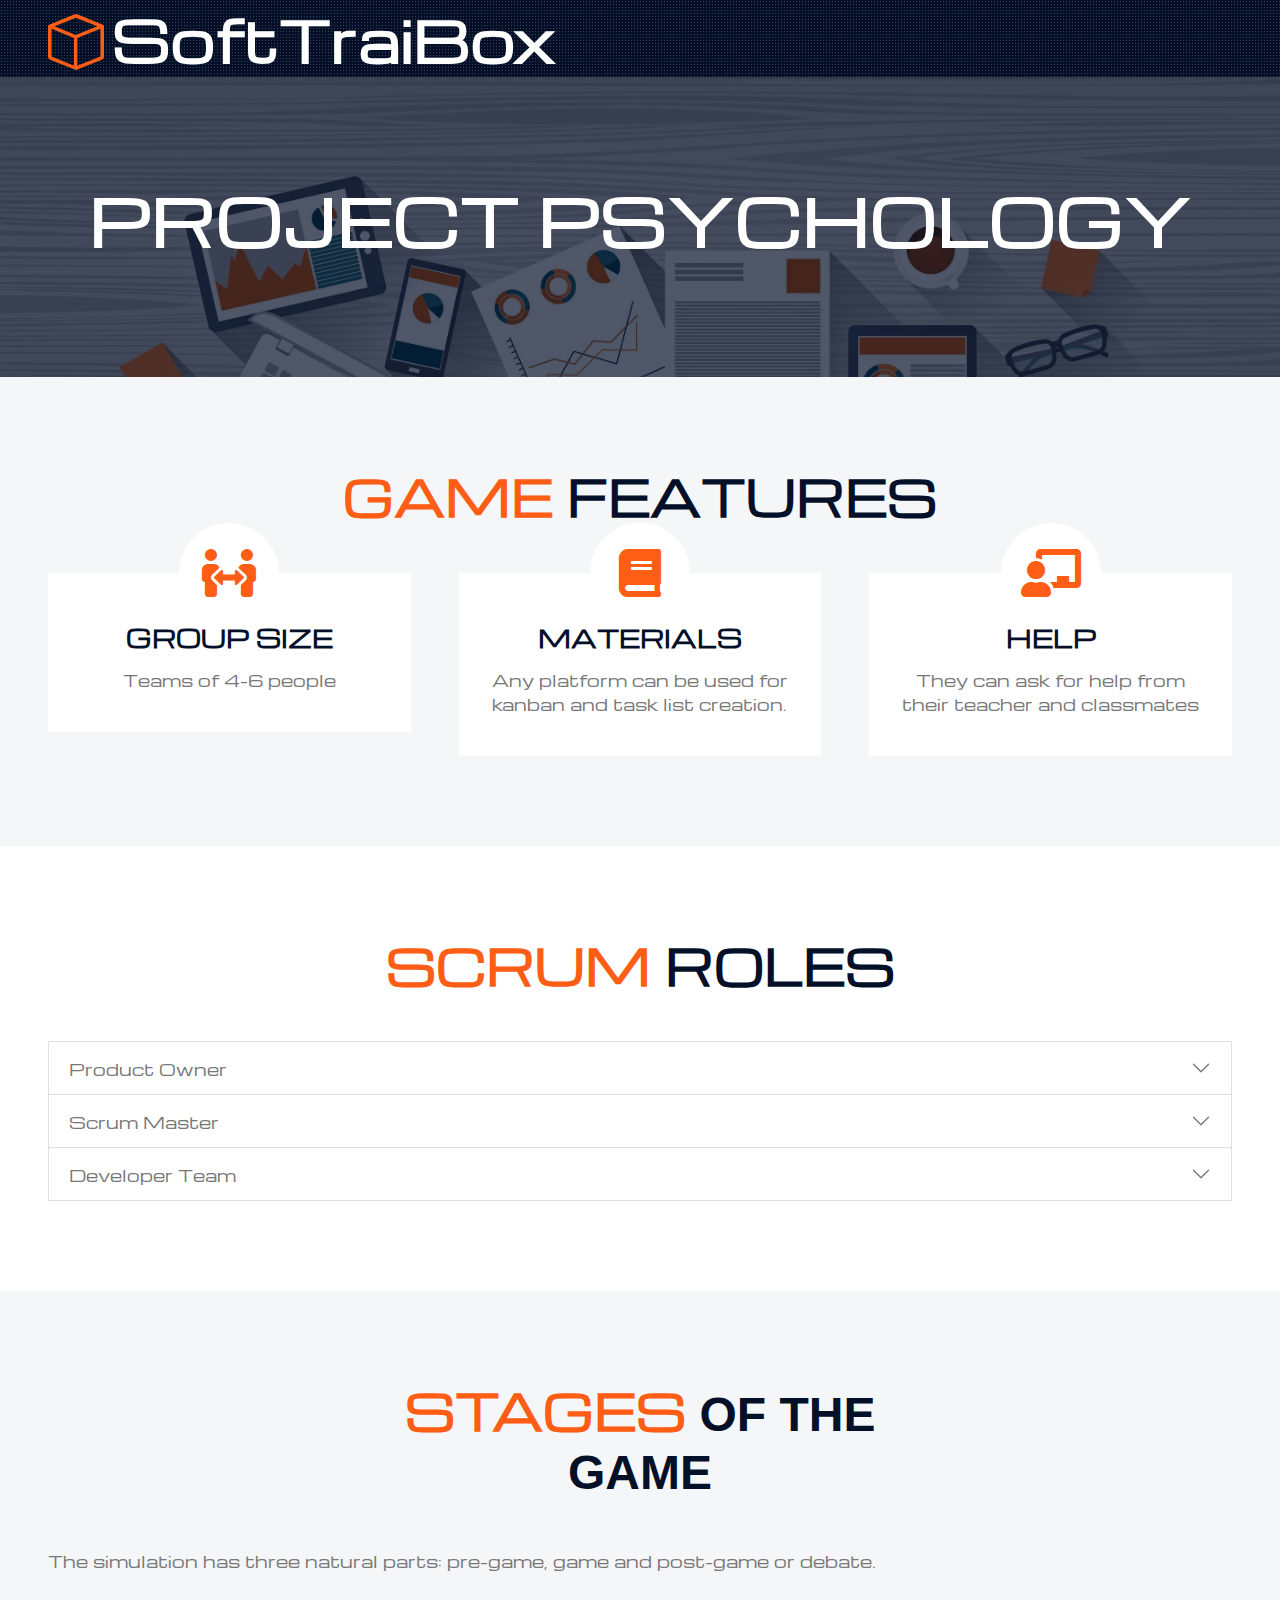
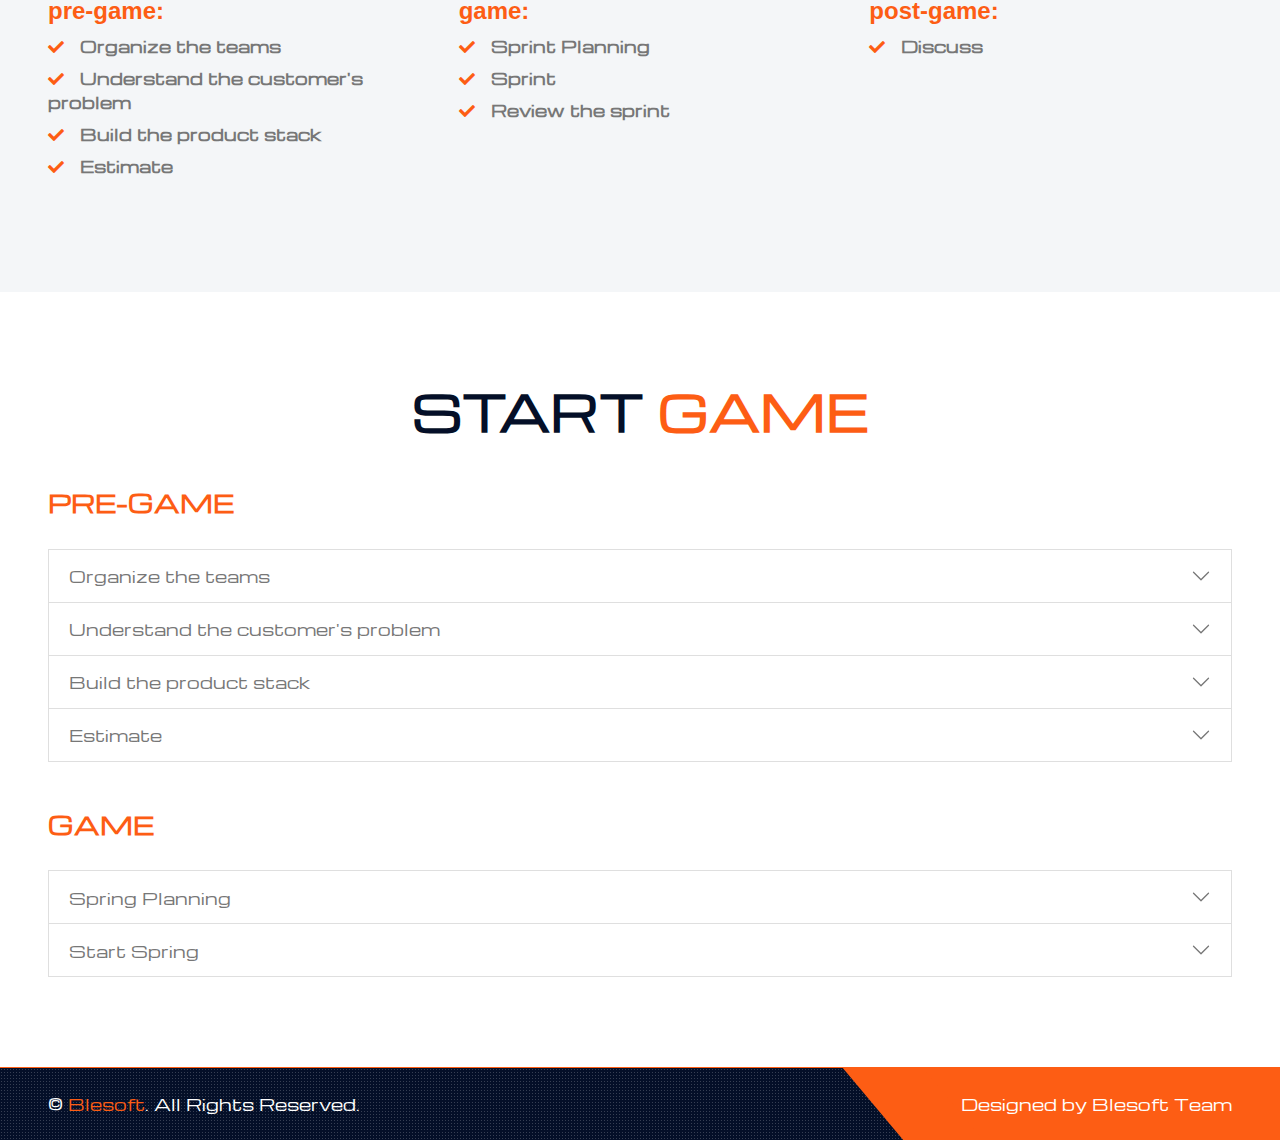
==== psicology.html @ 0de4e3a3 "Initial Commit" ====
<!DOCTYPE html>
<html lang="en">

<head>
  <meta charset="utf-8">
  <title>SoftTraiBox</title>
  <meta content="width=device-width, initial-scale=1.0" name="viewport">
  <meta content="Free HTML Templates" name="keywords">
  <meta content="Free HTML Templates" name="description">

  <!-- Favicon -->
  <link href="img/favicon.ico" rel="icon">

  <!-- Google Web Fonts -->
  <link rel="preconnect" href="https://fonts.gstatic.com">
  <link rel="preconnect" href="https://fonts.googleapis.com">
  <link rel="preconnect" href="https://fonts.gstatic.com" crossorigin>
  <link href="https://fonts.googleapis.com/css2?family=Michroma&display=swap" rel="stylesheet">

  <!-- Icon Font Stylesheet -->
  <link href="https://cdnjs.cloudflare.com/ajax/libs/font-awesome/5.15.0/css/all.min.css" rel="stylesheet">
  <link href="https://cdn.jsdelivr.net/npm/bootstrap-icons@1.4.1/font/bootstrap-icons.css" rel="stylesheet">

  <!-- Libraries Stylesheet -->
  <link href="lib/owlcarousel/assets/owl.carousel.min.css" rel="stylesheet">
  <link href="lib/tempusdominus/css/tempusdominus-bootstrap-4.min.css" rel="stylesheet" />
  <link href="lib/lightbox/css/lightbox.min.css" rel="stylesheet">

  <!-- Customized Bootstrap Stylesheet -->
  <link href="css/bootstrap.min.css" rel="stylesheet">

  <!-- Template Stylesheet -->
  <link href="css/style.css" rel="stylesheet">
</head>

<body>

  <!-- Navbar Start -->
  <div class="container-fluid sticky-top bg-dark bg-light-radial shadow-sm px-5 pe-lg-0">
    <nav class="navbar navbar-expand-lg bg-dark bg-light-radial navbar-dark py-3 py-lg-0">
      <a href="index.html" class="navbar-brand">
        <h1 class="m-0 display-4 text-white" style="font-family: 'Michroma', sans-serif; size: 21px;"><i
            class="bi bi-box text-primary me-2"></i>SoftTraiBox</h1>
      </a>
      <button class="navbar-toggler" type="button" data-bs-toggle="collapse" data-bs-target="#navbarCollapse">
        <span class="navbar-toggler-icon"></span>
      </button>
      <div class="collapse navbar-collapse" id="navbarCollapse">
        <div class="navbar-nav ms-auto py-0">
          <!-- <a href="index.html" class="nav-item nav-link active">Home</a>
                <a href="about.html" class="nav-item nav-link">About</a>
                <a href="service.html" class="nav-item nav-link">Service</a>
                <div class="nav-item dropdown">
                    <a href="#" class="nav-link dropdown-toggle" data-bs-toggle="dropdown">Pages</a>
                    <div class="dropdown-menu m-0">
                        <a href="project.html" class="dropdown-item">Our Project</a>
                        <a href="team.html" class="dropdown-item">The Team</a>
                        <a href="testimonial.html" class="dropdown-item">Testimonial</a>
                        <a href="blog.html" class="dropdown-item">Blog Grid</a>
                        <a href="detail.html" class="dropdown-item">Blog Detail</a>
                    </div>
                </div>
                <a href="contact.html" class="nav-item nav-link">Contact</a> -->
          <!-- <a href="" class="nav-item nav-link bg-primary text-white px-5 ms-3 d-none d-lg-block">Get A Quote <i class="bi bi-arrow-right"></i></a> -->
        </div>
      </div>
    </nav>
  </div>
  <!-- Navbar End -->


  <!-- Page Header Start -->
  <div class="container-fluid page-header">
    <h1 class="display-3 text-uppercase text-white mb-3" style="font-family: 'Michroma', sans-serif;">Project Psychology</h1>
  </div>
  <!-- Page Header Start -->


  <!-- Services Start -->
  <div class="container-fluid bg-light py-6 px-5">
    <div class="text-center mx-auto mb-5" style="max-width: 600px;">
      <h1 class="display-5 text-uppercase mb-4" style="font-family: 'Michroma', sans-serif;"><span class="text-primary">Game </span>Features</h1>
    </div>
    <div class="row g-5">
      <div class="col-lg-4 col-md-6">
        <div class="service-item bg-white d-flex flex-column align-items-center text-center">
          <img class="img-fluid" src="img/service-1.jpg" alt="">
          <div class="service-icon bg-white">
            <i class="fa fa-3x fa-people-arrows text-primary"></i>
          </div>
          <div class="px-4 pb-4">
            <h4 class="text-uppercase mb-3" style="font-family: 'Michroma', sans-serif;">Group size</h4>
            <p style="font-family: 'Michroma', sans-serif;">Teams of 4-6 people</p>
          </div>
        </div>
      </div>
      <div class="col-lg-4 col-md-6">
        <div class="service-item bg-white rounded d-flex flex-column align-items-center text-center">
          <img class="img-fluid" src="img/service-2.jpg" alt="">
          <div class="service-icon bg-white">
            <i class="fa fa-3x fa-book text-primary"></i>
          </div>
          <div class="px-4 pb-4">
            <h4 class="text-uppercase mb-3" style="font-family: 'Michroma', sans-serif;">Materials</h4>
            <p style="font-family: 'Michroma', sans-serif;">Any platform can be used for kanban and task list creation.</p>
          </div>
        </div>
      </div>
      <div class="col-lg-4 col-md-6">
        <div class="service-item bg-white rounded d-flex flex-column align-items-center text-center">
          <img class="img-fluid" src="img/service-3.jpg" alt="">
          <div class="service-icon bg-white">
            <i class="fa fa-3x fa-chalkboard-teacher text-primary"></i>
          </div>
          <div class="px-4 pb-4">
            <h4 class="text-uppercase mb-3" style="font-family: 'Michroma', sans-serif;">Help</h4>
            <p style="font-family: 'Michroma', sans-serif;">They can ask for help from their teacher and classmates</p>
          </div>
        </div>
      </div>
    </div>
  </div>
  <!-- Services End -->


  <!-- Appointment Start -->
  <div class="container-fluid py-6 px-5">
    <div class="text-center mx-auto mb-5" style="max-width: 600px;">
      <h1 class="display-5 text-uppercase mb-4" style="font-family: 'Michroma', sans-serif;"><span class="text-primary">SCRUM </span>Roles</h1>
    </div>
    <div class="accordion" id="accordionExample">
      <div class="accordion-item">
        <h2 class="accordion-header" id="headingOne">
          <button class="accordion-button collapsed" type="button" data-bs-toggle="collapse" data-bs-target="#collapseOne" aria-expanded="false" aria-controls="collapseTwo" style="font-family: 'Michroma', sans-serif;">
            Product Owner
          </button>
        </h2>
        <div id="collapseOne" class="accordion-collapse collapse" aria-labelledby="headingOne">
          <div class="accordion-body" style="font-family: 'Michroma', sans-serif;">
            <strong>The Product Owner</strong> is in charge of optimizing and maximizing the value of the product, being the person in charge of managing the value flow of the product through the Product Backlog. Additionally, it is essential his work as an interlocutor with stakeholders and sponsors of the project, as well as his role as a speaker of the requests and requirements of customers. If the Product Owner also plays the role of business representative, his work will also add value to the product.
          </div>
        </div>
      </div>
      <div class="accordion-item">
        <h2 class="accordion-header" id="headingTwo">
          <button class="accordion-button collapsed" type="button" data-bs-toggle="collapse" data-bs-target="#collapseTwo" aria-expanded="false" aria-controls="collapseTwo" style="font-family: 'Michroma', sans-serif;">
            Scrum Master
          </button>
        </h2>
        <div id="collapseTwo" class="accordion-collapse collapse" aria-labelledby="headingTwo">
          <div class="accordion-body" style="font-family: 'Michroma', sans-serif;">
            <strong>The Scrum Master</strong> has two main roles within the framework: managing the Scrum process and helping to remove impediments that may affect product delivery. In addition, he/she is responsible for mentoring and training, coaching and facilitating meetings and events if necessary.
          </div>
        </div>
      </div>
      <div class="accordion-item">
        <h2 class="accordion-header" id="headingThree">
          <button class="accordion-button collapsed" type="button" data-bs-toggle="collapse" data-bs-target="#collapseThree" aria-expanded="false" aria-controls="collapseThree" style="font-family: 'Michroma', sans-serif;">
            Developer Team
          </button>
        </h2>
        <div id="collapseThree" class="accordion-collapse collapse" aria-labelledby="headingThree">
          <div class="accordion-body" style="font-family: 'Michroma', sans-serif;">
            <strong>The development team</strong> usually consists of 4 to 6 professionals who are responsible for developing the product, self-organizing and self-managing to deliver a software increment at the end of the development cycle.
          </div>
        </div>
      </div>
    </div>
  </div>
  <!-- Appointment End -->

  <!-- Testimonial Start -->
  <div class="container-fluid bg-light py-6 px-5">
    <div class="text-center mx-auto mb-5" style="max-width: 600px;">
      <h1 class="display-5 text-uppercase mb-4"><span class="text-primary" style="font-family: 'Michroma', sans-serif;">Stages </span>Of The Game</h1>
    </div>
    <div class="col-lg-12">
      <p style="font-family: 'Michroma', sans-serif;">The simulation has three natural parts: pre-game, game and post-game or debate.</p>
      <div class="row gx-5 py-2">
        <div class="col-sm-4 mb-2">
          <h4 style="color: #FD5D14;">pre-game:</h4>
          <p class="fw-bold mb-2" style="font-family: 'Michroma', sans-serif;"><i class="fa fa-check text-primary me-3"></i>Organize the teams</p>
          <p class="fw-bold mb-2" style="font-family: 'Michroma', sans-serif;"><i class="fa fa-check text-primary me-3"></i>Understand the customer's problem</p>
          <p class="fw-bold mb-2" style="font-family: 'Michroma', sans-serif;"><i class="fa fa-check text-primary me-3"></i>Build the product stack</p>
          <p class="fw-bold mb-2" style="font-family: 'Michroma', sans-serif;"><i class="fa fa-check text-primary me-3"></i>Estimate</p>
        </div>
        <div class="col-sm-4 mb-2">
          <h4 style="color: #FD5D14;">game:</h4>
          <p class="fw-bold mb-2" style="font-family: 'Michroma', sans-serif;"><i class="fa fa-check text-primary me-3"></i>Sprint Planning</p>
          <p class="fw-bold mb-2" style="font-family: 'Michroma', sans-serif;"><i class="fa fa-check text-primary me-3"></i>Sprint</p>
          <p class="fw-bold mb-2" style="font-family: 'Michroma', sans-serif;"><i class="fa fa-check text-primary me-3"></i>Review the sprint</p>
        </div>
        <div class="col-sm-4 mb-2">
          <h4 style="color: #FD5D14;">post-game:</h4>
          <p class="fw-bold mb-2" style="font-family: 'Michroma', sans-serif;"><i class="fa fa-check text-primary me-3"></i>Discuss</p>
        </div>
      </div>
    </div>
  </div>
  <!-- Testimonial End -->

   <!-- Appointment Start -->
   <div class="container-fluid py-6 px-5">
    <div class="text-center mx-auto mb-5" style="max-width: 600px;">
      <h1 class="display-5 text-uppercase mb-4"style="font-family: 'Michroma', sans-serif;">Start <span class="text-primary">Game </span></h1>
    </div>
    <h4 style="color: #FD5D14; font-family: 'Michroma', sans-serif;">PRE-GAME</h4>
    <br>
    <div class="accordion" id="accordionExample">
      <div class="accordion-item">
        <h2 class="accordion-header" id="gameOne">
          <button class="accordion-button collapsed" type="button" data-bs-toggle="collapse" data-bs-target="#collapseGameOne" aria-expanded="false" aria-controls="collapseThree"style="font-family: 'Michroma', sans-serif;">
            Organize the teams
          </button>
        </h2>
        <div id="collapseGameOne" class="accordion-collapse collapse" aria-labelledby="gameOne">
          <div class="accordion-body" style="font-family: 'Michroma', sans-serif;">
            There is no reason why this activity cannot be a part of the game,
            a learning process.
            I try to demonstrate self-organization by putting it into action. I usually
            I usually ask the team to self-organize in groups of 4 - 6 people and assign the workspace to each other. work space.
          </div>
        </div>
      </div>
      <div class="accordion-item">
        <h2 class="accordion-header" id="gameTwo">
          <button class="accordion-button collapsed" type="button" data-bs-toggle="collapse" data-bs-target="#collapseGameTwo" aria-expanded="false" aria-controls="collapseTwo" style="font-family: 'Michroma', sans-serif;">
            Understand the customer's problem
          </button>
        </h2>
        <div id="collapseGameTwo" class="accordion-collapse collapse" aria-labelledby="gameTwo">
          <div class="accordion-body" style="font-family: 'Michroma', sans-serif;">
            As a trainer playing the role of product owner I need to
            communicate the following messages:
            <br>
            1. All teams will build a single product - they will not compete but work for the same supplier (NASA).
            <br>
            2. The product is a WIKI explaining how to create a chatbot for the psychology area, in order to implement it for future NASA trips to the planet Mars.
          </div>
        </div>
      </div>
      <div class="accordion-item">
        <h2 class="accordion-header" id="gameThree">
          <button class="accordion-button collapsed" type="button" data-bs-toggle="collapse" data-bs-target="#collapseGameThree" aria-expanded="false" aria-controls="collapseThree" style="font-family: 'Michroma', sans-serif;">
            Build the product stack
          </button>
        </h2>
        <div id="collapseGameThree" class="accordion-collapse collapse" aria-labelledby="gameThree">
          <div class="accordion-body" style="font-family: 'Michroma', sans-serif;">
            Have the customer requirements and transform them into user stories to create the stack. The requirements are:
            <br>
            - Search for medical data to be used in psychology.
            <br>
            - Search which technologies are the best to create a chatbot.
            <br>
            - Search which type of artificial intelligence algorithms are used to create a chatbot
            <br>
            - Search for examples of chatbots using artificial intelligence for psychology.
            <br>
            <br>
            * The structure for creating a user story is as follows:
            <img src="img/HU_Example.png" alt="Historia de usuario">
          </div>
        </div>
      </div>
      <div class="accordion-item">
        <h2 class="accordion-header" id="gameFour">
          <button class="accordion-button collapsed" type="button" data-bs-toggle="collapse" data-bs-target="#collapseGameFour" aria-expanded="false" aria-controls="collapseThree" style="font-family: 'Michroma', sans-serif;">
            Estimate
          </button>
        </h2>
        <div id="collapseGameFour" class="accordion-collapse collapse" aria-labelledby="gameFour">
          <div class="accordion-body" style="font-family: 'Michroma', sans-serif;">
            Estimates. In some ways, this is the hardest part.
            I may want to:
            <br>
            1. not estimate (as the Agile gurus recommend)
            <br>
            2. Make it faster and simpler
            <br>
            3. Spend a little time practicing poker planning.
            <br>
            <br>
            Based on the amount of time we have I may decide to do the simpler technique or poker.
            <br>
            <br>
            <strong>Poker Planning:</strong>
            <br>
            One of the most effective and well-known techniques in the agile world for estimating is Planning Poker. This is an agile dynamic in which the team meets with a modified Poker deck and makes estimation rounds with the help of these cards.
            <br>
            <br>
            In each deck there is a modified Fibonacci pseudo-sequence. I recommend to keep only the first cards to avoid estimating too big tasks. Thus each participant will have the following cards: 0,1/2, 1, 2, 3, 3, 5, ? e ∞. Zero means that the story is already done or does not require any effort, question mark means that we lack information to estimate that story or task and infinity is that it is too big and needs to be chopped up and coffee is for a short break, this is an example:
            <br>
            <br>
            <img src="img/poker.jpg" alt="Planning Poker" style="width: 293px;">
            <br>
            <br>
            <strong>Plainning poker dynamics:</strong>
            <br>
            Once we have the cards, the session contains the following dynamic:
            <br>
            <br>
            - The whole team "locks in" to estimate, and everyone knows what is going to be estimated. If there are people who are not aware of what is going to be estimated the session should start with an explanation and a question session to clear any doubts about the stories to be estimated.
            <br>
            <br>
            - One by one the user stories are read and discussed. Once everyone is clear on what is involved, each one chooses a card based on the effort he or she foresees that story will require. It is not possible to select a value not included in the deck. Only those who then develop (neither the Scrum Master nor the Product Owner estimate, they only resolve doubts).
            <br>
            <br>
            - If there is no consensus (usually with more than 2 participants) the discussion is opened. Not too long, for example, the one with the lowest and highest score can be asked to explain his choice. The estimation is repeated again in search of consensus. If this is not achieved the second time, the discussion is repeated. At the third time, if there is no consensus, either the mean or the maximum is chosen (the maximum is better).
            <br>
            <br>
            At the end of the session the result is an estimate agreed upon and validated by the whole team for each of the stories or 
            team for each of the selected stories or tasks. When working with Sprints, it is usual to estimate high level when the elements enter the backlog, and again when the sprint planning or backlog grooming is done separately to estimate the tasks at low level.
          </div>
        </div>
      </div>
    </div>
    <br>
    <br>
    <h4 style="color: #FD5D14; font-family: 'Michroma', sans-serif;">GAME</h4>
    <br>
    <div class="accordion" id="accordionExample">
      <div class="accordion-item">
        <h2 class="accordion-header" id="gameInOne">
          <button class="accordion-button collapsed" type="button" data-bs-toggle="collapse" data-bs-target="#collapseGameInOne" aria-expanded="false" aria-controls="collapseThree" style="font-family: 'Michroma', sans-serif;">
            Spring Planning
          </button>
        </h2>
        <div id="collapseGameInOne" class="accordion-collapse collapse" aria-labelledby="gameInOne">
          <div class="accordion-body" style="font-family: 'Michroma', sans-serif;">
            - Sprint planning is one of the five elements of Scrum, and it is precisely the one that starts each sprint.  It is a meeting in which it is planned what is going to be done during the print, and how it is going to be done.
            <br>
            - The purpose of the meeting is to inspect the product backlog and for the development team to select the product backlogs to be worked on during the Sprint. These product backlogs are the ones that will make up the Sprint Backlog.
            <br>
            <br>
            1. The product backlog (or stack of tasks) is a complete list of the functionalities that must be added to the final product in order to improve it, in short, it is the list of user stories previously estimated with the planning poker.
            <br>
            2. The sprint backlog is the sum of all the chosen product backlog elements, plus a plan of how to create the product increment for this specific sprint, in this process the Kanban board is used dividing each user story in small tasks with their respective individual time to be assigned to the development team.
          </div>
        </div>
      </div>
      <div class="accordion-item">
        <h2 class="accordion-header" id="gameInTwo">
          <button class="accordion-button collapsed" type="button" data-bs-toggle="collapse" data-bs-target="#collapseGameInTwo" aria-expanded="false" aria-controls="collapseThree" style="font-family: 'Michroma', sans-serif;">
            Start Spring
          </button>
        </h2>
        <div id="collapseGameInTwo" class="accordion-collapse collapse" aria-labelledby="gameInTwo">
          <div class="accordion-body" style="font-family: 'Michroma', sans-serif;">
          </div>
        </div>
      </div>
    </div>
  </div>
  <!-- Appointment End -->

  <!-- Footer Start -->
  <div class="container-fluid bg-dark bg-light-radial text-white border-top border-primary px-0">
    <div class="d-flex flex-column flex-md-row justify-content-between">
      <div class="py-4 px-5 text-center text-md-start">
        <p class="mb-0" style="font-family: 'Michroma', sans-serif;">&copy; <a class="text-primary" href="#">Blesoft</a>. All Rights Reserved.</p>
      </div>
      <div class="py-4 px-5 bg-primary footer-shape position-relative text-center text-md-end">
        <p class="mb-0" style="font-family: 'Michroma', sans-serif;">Designed by Blesoft Team</a></p>
      </div>
    </div>
  </div>
  <!-- Footer End -->

  <!-- Back to Top -->
  <a href="#" class="btn btn-lg btn-primary btn-lg-square back-to-top"><i class="bi bi-arrow-up"></i></a>


  <!-- JavaScript Libraries -->
  <script src="https://code.jquery.com/jquery-3.4.1.min.js"></script>
  <script src="https://cdn.jsdelivr.net/npm/bootstrap@5.0.0/dist/js/bootstrap.bundle.min.js"></script>
  <script src="lib/easing/easing.min.js"></script>
  <script src="lib/waypoints/waypoints.min.js"></script>
  <script src="lib/owlcarousel/owl.carousel.min.js"></script>
  <script src="lib/tempusdominus/js/moment.min.js"></script>
  <script src="lib/tempusdominus/js/moment-timezone.min.js"></script>
  <script src="lib/tempusdominus/js/tempusdominus-bootstrap-4.min.js"></script>
  <script src="lib/isotope/isotope.pkgd.min.js"></script>
  <script src="lib/lightbox/js/lightbox.min.js"></script>

  <!-- Template Javascript -->
  <script src="js/main.js"></script>
</body>

</html>
---- css/style.css ----
/********** Template CSS **********/
:root {
    --primary: #FD5D14;
    --secondary: #FDBE33;
    --light: #F4F6F8;
    --dark: #040F28;
}

.pt-6 {
    padding-top: 90px;
}

.pb-6 {
    padding-bottom: 90px;
}

.py-6 {
    padding-top: 90px;
    padding-bottom: 90px;
}

.btn {
    position: relative;
    font-weight: 600;
    text-transform: uppercase;
    transition: .5s;
}

.btn::after {
    position: absolute;
    content: "";
    width: 0;
    height: 5px;
    bottom: -1px;
    left: 50%;
    background: var(--primary);
    transition: .5s;
}

.btn.btn-primary::after {
    background: var(--dark);
}

.btn:hover::after,
.btn.active::after {
    width: 50%;
    left: 25%;
}

.btn-primary {
    color: #FFFFFF;
}

.btn-square {
    width: 36px;
    height: 36px;
}

.btn-sm-square {
    width: 28px;
    height: 28px;
}

.btn-lg-square {
    width: 46px;
    height: 46px;
}

.btn-square,
.btn-sm-square,
.btn-lg-square {
    padding-left: 0;
    padding-right: 0;
    text-align: center;
}

.back-to-top {
    position: fixed;
    display: none;
    left: 50%;
    bottom: 0;
    margin-left: -22px;
    border-radius: 0;
    z-index: 99;
}

.bg-dark-radial {
    background-image: -webkit-repeating-radial-gradient(center center, rgba(0, 0, 0, 0.3), rgba(0, 0, 0, 0.3) 1px, transparent 1px, transparent 100%);
    background-image: -moz-repeating-radial-gradient(center center, rgba(0, 0, 0, 0.3), rgba(0, 0, 0, 0.3) 1px, transparent 1px, transparent 100%);
    background-image: -ms-repeating-radial-gradient(center center, rgba(0, 0, 0, 0.3), rgba(0, 0, 0, 0.3) 1px, transparent 1px, transparent 100%);
    background-image: -o-repeating-radial-gradient(center center, rgba(0, 0, 0, 0.3), rgba(0, 0, 0, 0.3) 1px, transparent 1px, transparent 100%);
    background-image: repeating-radial-gradient(center center, rgba(0, 0, 0, 0.3), rgba(0, 0, 0, 0.3) 1px, transparent 1px, transparent 100%);
    background-size: 3px 3px;
}

.bg-light-radial {
    background-image: -webkit-repeating-radial-gradient(center center, rgba(256, 256, 256, 0.2), rgba(256, 256, 256, 0.2) 1px, transparent 1px, transparent 100%);
    background-image: -moz-repeating-radial-gradient(center center, rgba(256, 256, 256, 0.2), rgba(256, 256, 256, 0.2) 1px, transparent 1px, transparent 100%);
    background-image: -ms-repeating-radial-gradient(center center, rgba(256, 256, 256, 0.2), rgba(256, 256, 256, 0.2) 1px, transparent 1px, transparent 100%);
    background-image: -o-repeating-radial-gradient(center center, rgba(256, 256, 256, 0.2), rgba(256, 256, 256, 0.2) 1px, transparent 1px, transparent 100%);
    background-image: repeating-radial-gradient(center center, rgba(256, 256, 256, 0.2), rgba(256, 256, 256, 0.2) 1px, transparent 1px, transparent 100%);
    background-size: 3px 3px;
}

.navbar-dark .navbar-nav .nav-link {
    position: relative;
    padding: 35px 15px;
    font-size: 18px;
    text-transform: uppercase;
    color: var(--light);
    outline: none;
    transition: .5s;
}

.navbar-dark .navbar-nav .nav-link:hover,
.navbar-dark .navbar-nav .nav-link.active {
    color: var(--primary);
}

@media (max-width: 991.98px) {
    .navbar-dark .navbar-nav .nav-link  {
        margin-left: 0;
        padding: 10px 0;
    }
}

.carousel-caption {
    top: 0;
    left: 0;
    right: 0;
    bottom: 0;
    background: rgba(4, 15, 40, .7);
    z-index: 1;
}

@media (max-width: 576px) {
    .carousel-caption h4 {
        font-size: 18px;
        font-weight: 500 !important;
    }

    .carousel-caption h1 {
        font-size: 30px;
        font-weight: 600 !important;
    }
}

.page-header {
    height: 300px;
    display: flex;
    flex-direction: column;
    align-items: center;
    justify-content: center;
    background: linear-gradient(rgba(4, 15, 40, .7), rgba(4, 15, 40, .7)), url(../img/project.webp) center center no-repeat;
    background-size: cover;
}

.service-item .service-icon {
    margin-top: -50px;
    width: 100px;
    height: 100px;
    display: flex;
    align-items: center;
    justify-content: center;
    border-radius: 100px;
}

.service-item .service-icon i {
    transition: .2s;
}

.service-item:hover .service-icon i {
    font-size: 60px;
}

.portfolio-item {
    margin-bottom: 60px;
}

.portfolio-title {
    position: absolute;
    display: flex;
    flex-direction: column;
    justify-content: center;
    height: 120px;
    padding: 0 30px;
    right: 30px;
    left: 30px;
    bottom: -60px;
    background: #FFFFFF;
    z-index: 3;
}

.portfolio-btn {
    position: absolute;
    display: inline-block;
    top: 50%;
    left: 50%;
    margin-top: -60px;
    margin-left: -60px;
    font-size: 120px;
    line-height: 0;
    transition: .1s;
    transition-delay: .3s;
    z-index: 2;
    opacity: 0;
}

.portfolio-item:hover .portfolio-btn {
    opacity: 1;
}

.portfolio-box::before,
.portfolio-box::after {
    position: absolute;
    content: "";
    width: 0;
    height: 100%;
    top: 0;
    transition: .5s;
    z-index: 1;
    background: rgba(4, 15, 40, .7);
}

.portfolio-box::before {
    left: 0;
}

.portfolio-box::after {
    right: 0;
}

.portfolio-item:hover .portfolio-box::before {
    left: 0;
    width: 50%;
}

.portfolio-item:hover .portfolio-box::after {
    right: 0;
    width: 50%;
}

@media (min-width: 992px) {
    .testimonial,
    .contact-form {
        margin-left: -90px;
    }
}

@media (min-width: 992px) {
    .footer::after {
        position: absolute;
        content: "";
        width: 1px;
        height: 100%;
        top: 0;
        left: 50%;
        background: var(--primary)
    }
}

.footer-shape::before {
    position: absolute;
    content: "";
    width: 80px;
    height: 100%;
    top: 0;
    left: -40px;
    background: var(--primary);
    transform: skew(40deg);
}

/* My Styles */
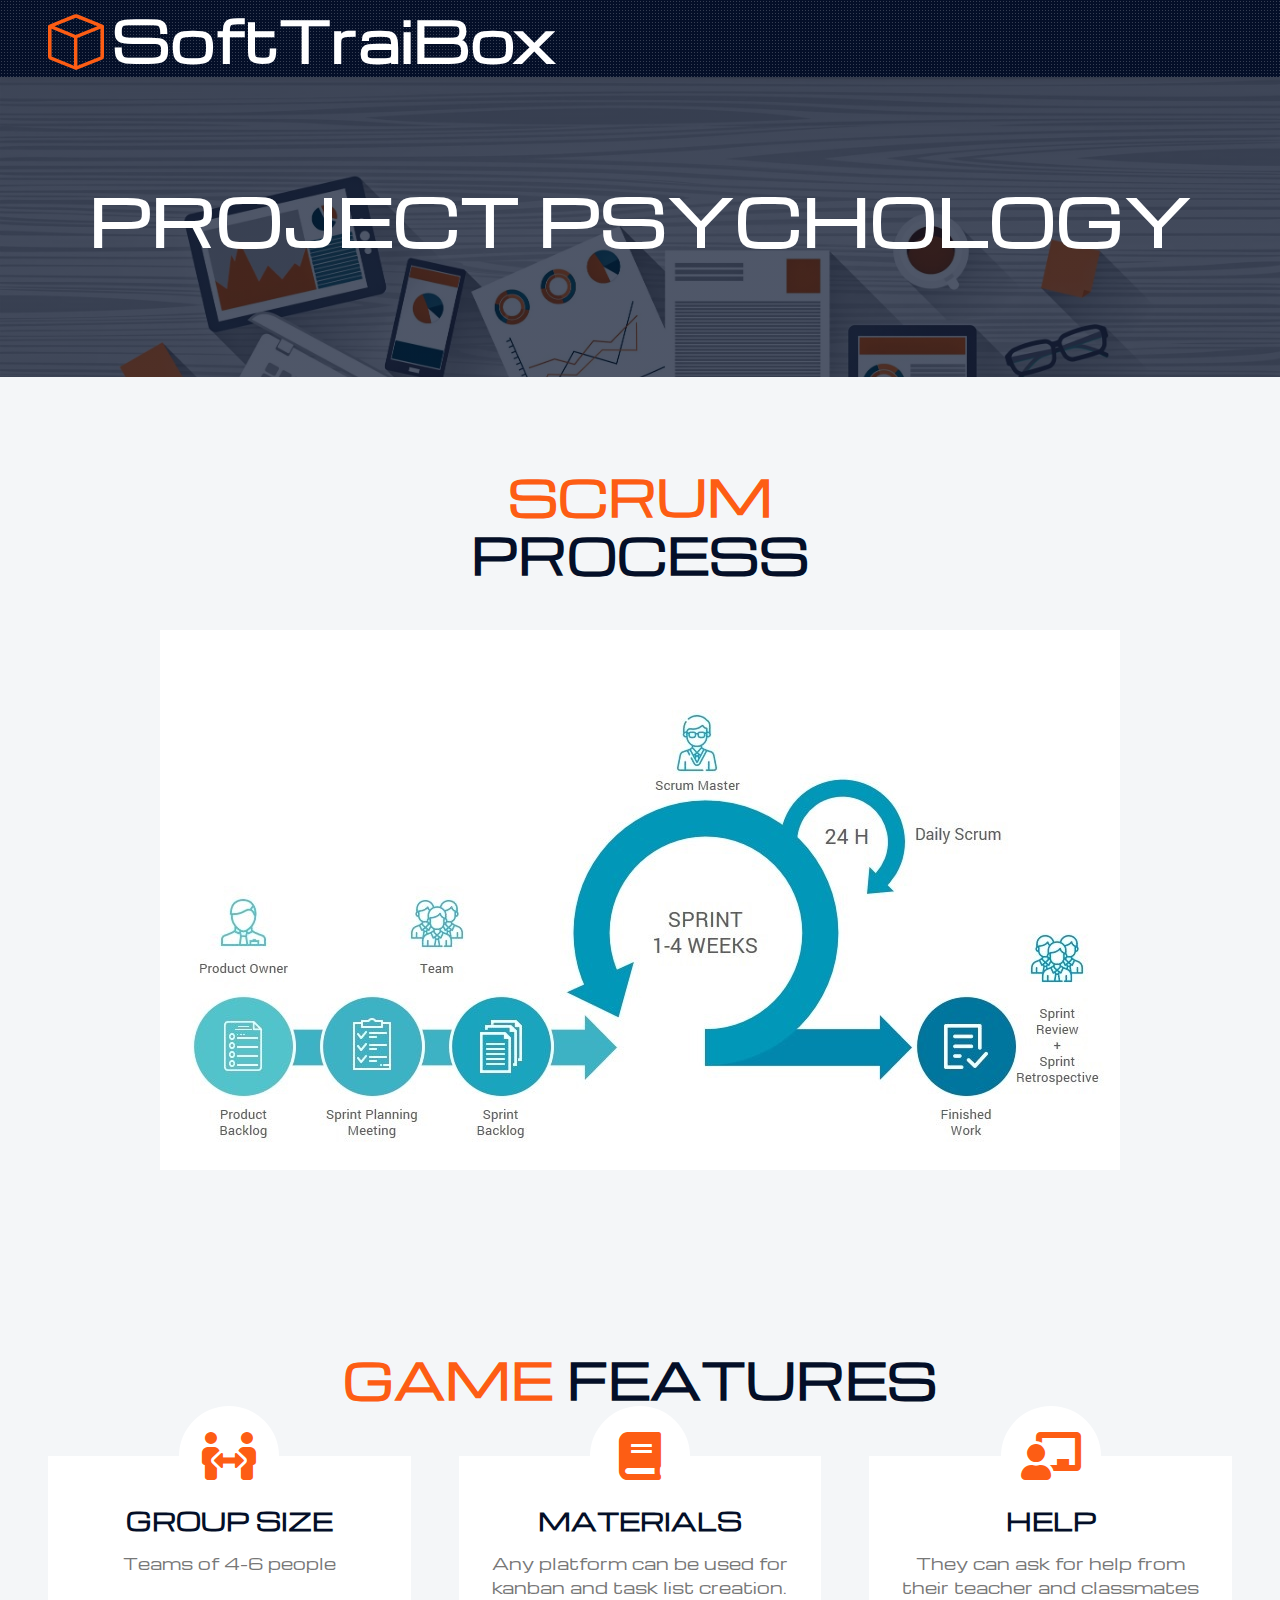
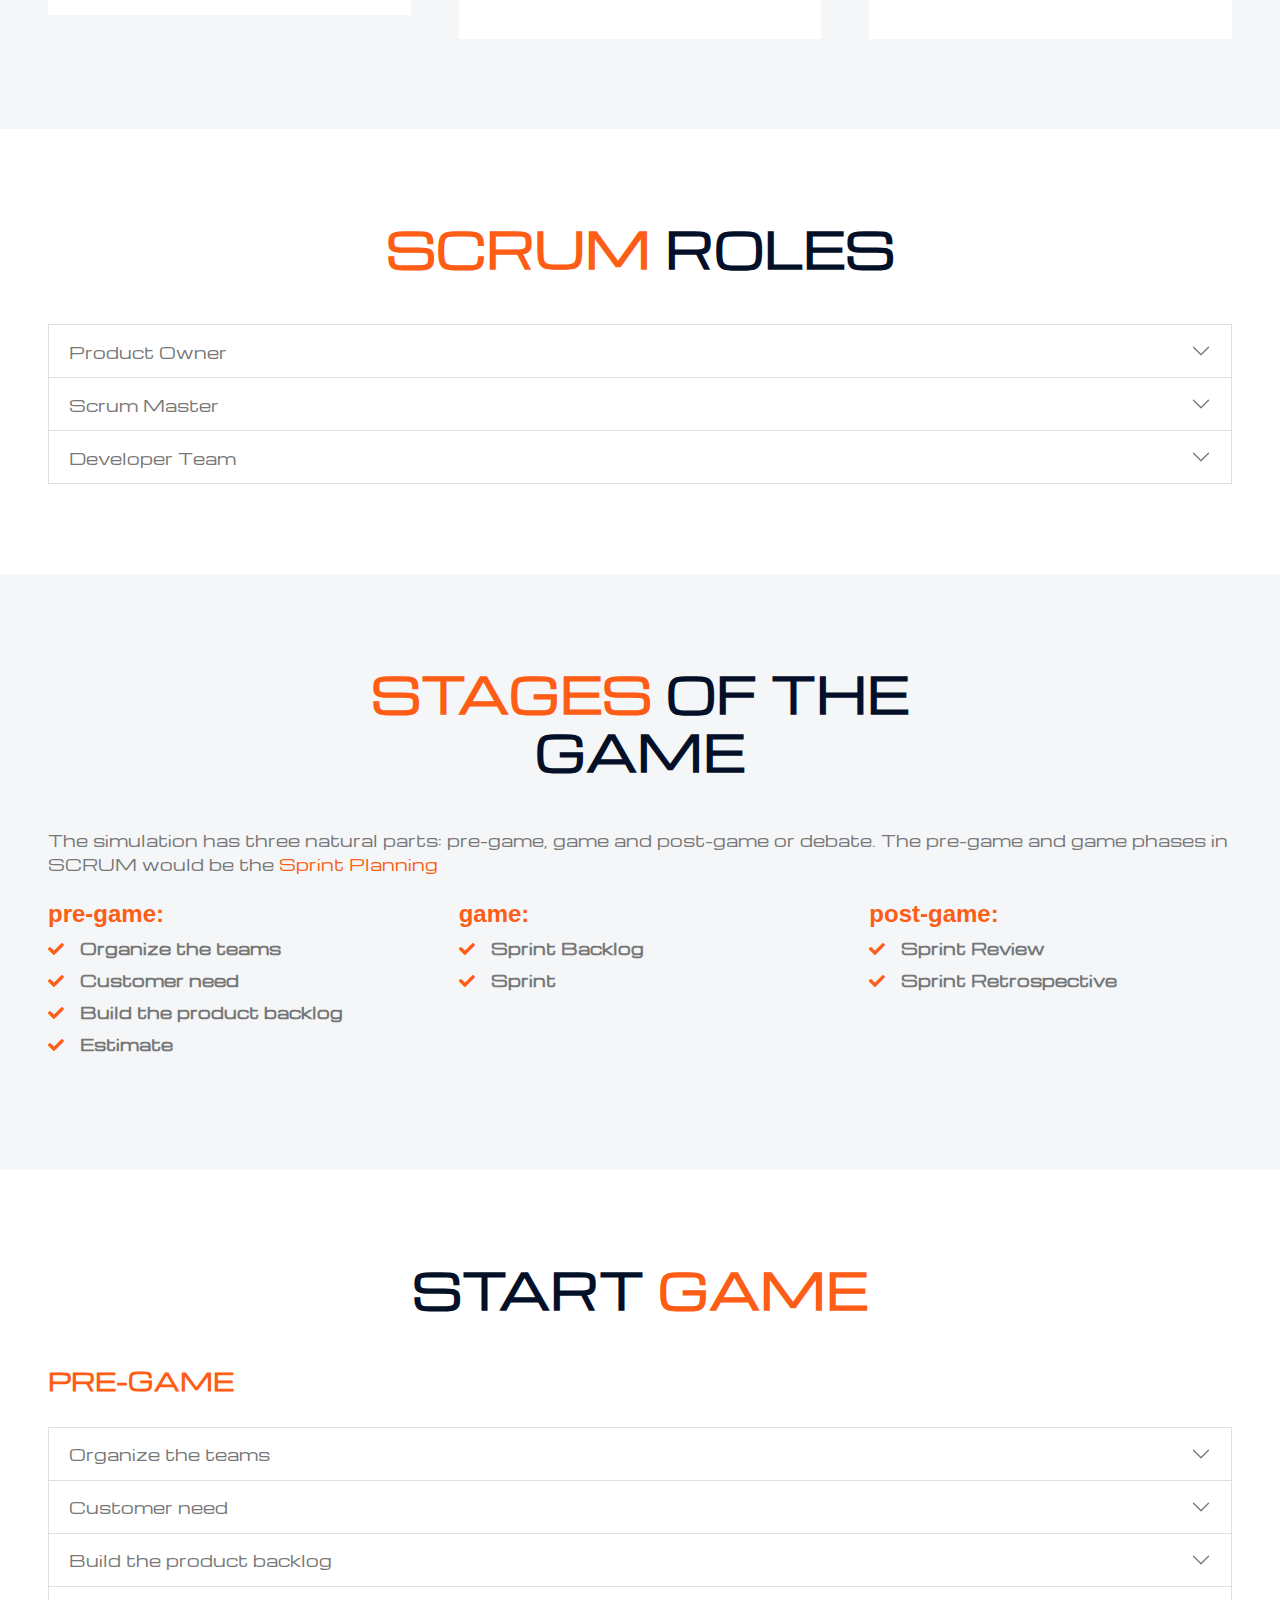
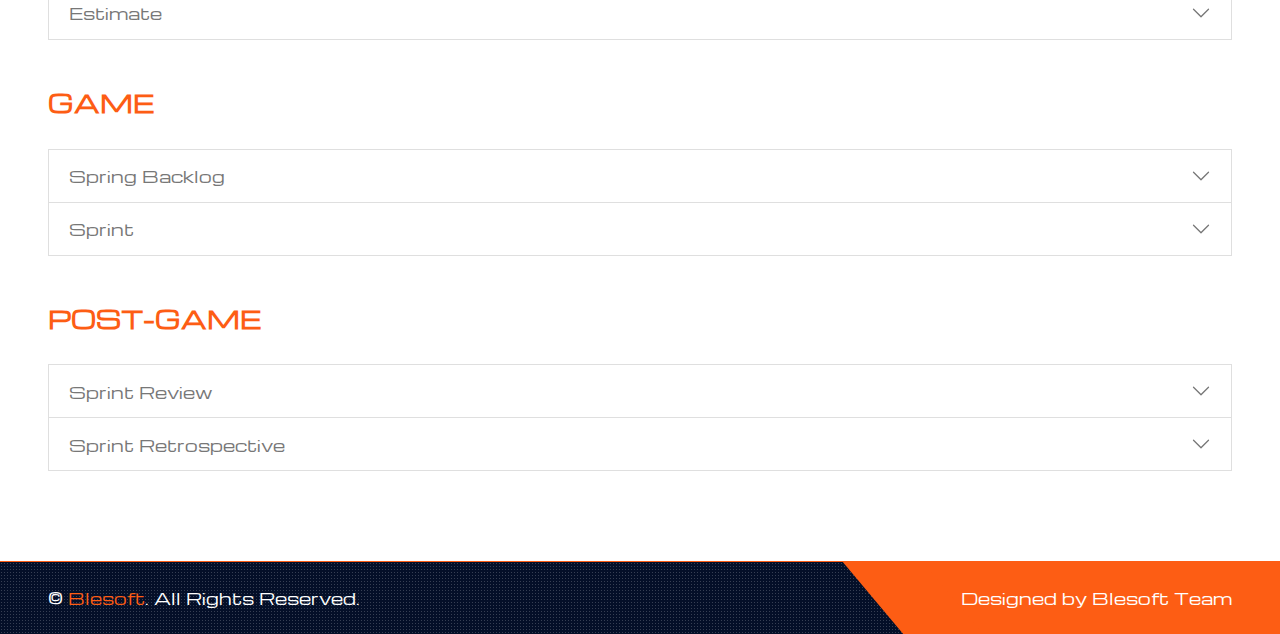
==== commit 9d0e5c52: "Change platform" ====
--- a/psicology.html
+++ b/psicology.html
@@ -71,15 +71,28 @@
 
   <!-- Page Header Start -->
   <div class="container-fluid page-header">
-    <h1 class="display-3 text-uppercase text-white mb-3" style="font-family: 'Michroma', sans-serif;">Project Psychology</h1>
+    <h1 class="display-3 text-uppercase text-white mb-3" style="font-family: 'Michroma', sans-serif;">Project Psychology
+    </h1>
   </div>
   <!-- Page Header Start -->
 
+  <!-- Scrum Process Image -->
+  <div class="container-fluid bg-light py-6 px-5">
+    <div class="text-center mx-auto mb-5" style="max-width: 600px;">
+      <h1 class="display-5 text-uppercase mb-4" style="font-family: 'Michroma', sans-serif;"><span
+          class="text-primary">Scrum </span>Process</h1>
+    </div>
+    <div class="container">
+      <img src="img/scrum.jpg" alt="Scrum Process" class="mx-auto d-block"> 
+    </div>
+  </div>
+  <!-- Scrum Process Image End -->
 
   <!-- Services Start -->
   <div class="container-fluid bg-light py-6 px-5">
     <div class="text-center mx-auto mb-5" style="max-width: 600px;">
-      <h1 class="display-5 text-uppercase mb-4" style="font-family: 'Michroma', sans-serif;"><span class="text-primary">Game </span>Features</h1>
+      <h1 class="display-5 text-uppercase mb-4" style="font-family: 'Michroma', sans-serif;"><span
+          class="text-primary">Game </span>Features</h1>
     </div>
     <div class="row g-5">
       <div class="col-lg-4 col-md-6">
@@ -102,7 +115,8 @@
           </div>
           <div class="px-4 pb-4">
             <h4 class="text-uppercase mb-3" style="font-family: 'Michroma', sans-serif;">Materials</h4>
-            <p style="font-family: 'Michroma', sans-serif;">Any platform can be used for kanban and task list creation.</p>
+            <p style="font-family: 'Michroma', sans-serif;">Any platform can be used for kanban and task list creation.
+            </p>
           </div>
         </div>
       </div>
@@ -122,46 +136,60 @@
   </div>
   <!-- Services End -->
 
-
   <!-- Appointment Start -->
   <div class="container-fluid py-6 px-5">
     <div class="text-center mx-auto mb-5" style="max-width: 600px;">
-      <h1 class="display-5 text-uppercase mb-4" style="font-family: 'Michroma', sans-serif;"><span class="text-primary">SCRUM </span>Roles</h1>
+      <h1 class="display-5 text-uppercase mb-4" style="font-family: 'Michroma', sans-serif;"><span
+          class="text-primary">SCRUM </span>Roles</h1>
     </div>
     <div class="accordion" id="accordionExample">
       <div class="accordion-item">
         <h2 class="accordion-header" id="headingOne">
-          <button class="accordion-button collapsed" type="button" data-bs-toggle="collapse" data-bs-target="#collapseOne" aria-expanded="false" aria-controls="collapseTwo" style="font-family: 'Michroma', sans-serif;">
+          <button class="accordion-button collapsed" type="button" data-bs-toggle="collapse"
+            data-bs-target="#collapseOne" aria-expanded="false" aria-controls="collapseTwo"
+            style="font-family: 'Michroma', sans-serif;">
             Product Owner
           </button>
         </h2>
         <div id="collapseOne" class="accordion-collapse collapse" aria-labelledby="headingOne">
           <div class="accordion-body" style="font-family: 'Michroma', sans-serif;">
-            <strong>The Product Owner</strong> is in charge of optimizing and maximizing the value of the product, being the person in charge of managing the value flow of the product through the Product Backlog. Additionally, it is essential his work as an interlocutor with stakeholders and sponsors of the project, as well as his role as a speaker of the requests and requirements of customers. If the Product Owner also plays the role of business representative, his work will also add value to the product.
+            <strong>The Product Owner</strong> is in charge of optimizing and maximizing the value of the product, being
+            the person in charge of managing the value flow of the product through the Product Backlog. Additionally, it
+            is essential his work as an interlocutor with stakeholders and sponsors of the project, as well as his role
+            as a speaker of the requests and requirements of customers. If the Product Owner also plays the role of
+            business representative, his work will also add value to the product.
           </div>
         </div>
       </div>
       <div class="accordion-item">
         <h2 class="accordion-header" id="headingTwo">
-          <button class="accordion-button collapsed" type="button" data-bs-toggle="collapse" data-bs-target="#collapseTwo" aria-expanded="false" aria-controls="collapseTwo" style="font-family: 'Michroma', sans-serif;">
+          <button class="accordion-button collapsed" type="button" data-bs-toggle="collapse"
+            data-bs-target="#collapseTwo" aria-expanded="false" aria-controls="collapseTwo"
+            style="font-family: 'Michroma', sans-serif;">
             Scrum Master
           </button>
         </h2>
         <div id="collapseTwo" class="accordion-collapse collapse" aria-labelledby="headingTwo">
           <div class="accordion-body" style="font-family: 'Michroma', sans-serif;">
-            <strong>The Scrum Master</strong> has two main roles within the framework: managing the Scrum process and helping to remove impediments that may affect product delivery. In addition, he/she is responsible for mentoring and training, coaching and facilitating meetings and events if necessary.
+            <strong>The Scrum Master</strong> has two main roles within the framework: managing the Scrum process and
+            helping to remove impediments that may affect product delivery. In addition, he/she is responsible for
+            mentoring and training, coaching and facilitating meetings and events if necessary.
           </div>
         </div>
       </div>
       <div class="accordion-item">
         <h2 class="accordion-header" id="headingThree">
-          <button class="accordion-button collapsed" type="button" data-bs-toggle="collapse" data-bs-target="#collapseThree" aria-expanded="false" aria-controls="collapseThree" style="font-family: 'Michroma', sans-serif;">
+          <button class="accordion-button collapsed" type="button" data-bs-toggle="collapse"
+            data-bs-target="#collapseThree" aria-expanded="false" aria-controls="collapseThree"
+            style="font-family: 'Michroma', sans-serif;">
             Developer Team
           </button>
         </h2>
         <div id="collapseThree" class="accordion-collapse collapse" aria-labelledby="headingThree">
           <div class="accordion-body" style="font-family: 'Michroma', sans-serif;">
-            <strong>The development team</strong> usually consists of 4 to 6 professionals who are responsible for developing the product, self-organizing and self-managing to deliver a software increment at the end of the development cycle.
+            <strong>The development team</strong> usually consists of 4 to 6 professionals who are responsible for
+            developing the product, self-organizing and self-managing to deliver a software increment at the end of the
+            development cycle.
           </div>
         </div>
       </div>
@@ -172,44 +200,58 @@
   <!-- Testimonial Start -->
   <div class="container-fluid bg-light py-6 px-5">
     <div class="text-center mx-auto mb-5" style="max-width: 600px;">
-      <h1 class="display-5 text-uppercase mb-4"><span class="text-primary" style="font-family: 'Michroma', sans-serif;">Stages </span>Of The Game</h1>
+      <h1 class="display-5 text-uppercase mb-4" style="font-family: 'Michroma', sans-serif;"><span
+          class="text-primary">Stages </span>Of The Game</h1>
     </div>
     <div class="col-lg-12">
-      <p style="font-family: 'Michroma', sans-serif;">The simulation has three natural parts: pre-game, game and post-game or debate.</p>
+      <p style="font-family: 'Michroma', sans-serif;">The simulation has three natural parts: pre-game, game and
+        post-game or debate. The pre-game and game phases in SCRUM would be the <span class="text-primary">Sprint
+          Planning</span></p>
       <div class="row gx-5 py-2">
         <div class="col-sm-4 mb-2">
           <h4 style="color: #FD5D14;">pre-game:</h4>
-          <p class="fw-bold mb-2" style="font-family: 'Michroma', sans-serif;"><i class="fa fa-check text-primary me-3"></i>Organize the teams</p>
-          <p class="fw-bold mb-2" style="font-family: 'Michroma', sans-serif;"><i class="fa fa-check text-primary me-3"></i>Understand the customer's problem</p>
-          <p class="fw-bold mb-2" style="font-family: 'Michroma', sans-serif;"><i class="fa fa-check text-primary me-3"></i>Build the product stack</p>
-          <p class="fw-bold mb-2" style="font-family: 'Michroma', sans-serif;"><i class="fa fa-check text-primary me-3"></i>Estimate</p>
+          <p class="fw-bold mb-2" style="font-family: 'Michroma', sans-serif;"><i
+              class="fa fa-check text-primary me-3"></i>Organize the teams</p>
+          <p class="fw-bold mb-2" style="font-family: 'Michroma', sans-serif;"><i
+              class="fa fa-check text-primary me-3"></i>Customer need</p>
+          <p class="fw-bold mb-2" style="font-family: 'Michroma', sans-serif;"><i
+              class="fa fa-check text-primary me-3"></i>Build the product backlog</p>
+          <p class="fw-bold mb-2" style="font-family: 'Michroma', sans-serif;"><i
+              class="fa fa-check text-primary me-3"></i>Estimate</p>
         </div>
         <div class="col-sm-4 mb-2">
           <h4 style="color: #FD5D14;">game:</h4>
-          <p class="fw-bold mb-2" style="font-family: 'Michroma', sans-serif;"><i class="fa fa-check text-primary me-3"></i>Sprint Planning</p>
-          <p class="fw-bold mb-2" style="font-family: 'Michroma', sans-serif;"><i class="fa fa-check text-primary me-3"></i>Sprint</p>
-          <p class="fw-bold mb-2" style="font-family: 'Michroma', sans-serif;"><i class="fa fa-check text-primary me-3"></i>Review the sprint</p>
+          <p class="fw-bold mb-2" style="font-family: 'Michroma', sans-serif;"><i
+              class="fa fa-check text-primary me-3"></i>Sprint Backlog</p>
+          <p class="fw-bold mb-2" style="font-family: 'Michroma', sans-serif;"><i
+              class="fa fa-check text-primary me-3"></i>Sprint</p>
         </div>
         <div class="col-sm-4 mb-2">
           <h4 style="color: #FD5D14;">post-game:</h4>
-          <p class="fw-bold mb-2" style="font-family: 'Michroma', sans-serif;"><i class="fa fa-check text-primary me-3"></i>Discuss</p>
+          <p class="fw-bold mb-2" style="font-family: 'Michroma', sans-serif;"><i
+              class="fa fa-check text-primary me-3"></i>Sprint Review</p>
+          <p class="fw-bold mb-2" style="font-family: 'Michroma', sans-serif;"><i
+              class="fa fa-check text-primary me-3"></i>Sprint Retrospective</p>
         </div>
       </div>
     </div>
   </div>
   <!-- Testimonial End -->
 
-   <!-- Appointment Start -->
-   <div class="container-fluid py-6 px-5">
+  <!-- Appointment Start -->
+  <div class="container-fluid py-6 px-5">
     <div class="text-center mx-auto mb-5" style="max-width: 600px;">
-      <h1 class="display-5 text-uppercase mb-4"style="font-family: 'Michroma', sans-serif;">Start <span class="text-primary">Game </span></h1>
+      <h1 class="display-5 text-uppercase mb-4" style="font-family: 'Michroma', sans-serif;">Start <span
+          class="text-primary">Game </span></h1>
     </div>
     <h4 style="color: #FD5D14; font-family: 'Michroma', sans-serif;">PRE-GAME</h4>
     <br>
     <div class="accordion" id="accordionExample">
       <div class="accordion-item">
         <h2 class="accordion-header" id="gameOne">
-          <button class="accordion-button collapsed" type="button" data-bs-toggle="collapse" data-bs-target="#collapseGameOne" aria-expanded="false" aria-controls="collapseThree"style="font-family: 'Michroma', sans-serif;">
+          <button class="accordion-button collapsed" type="button" data-bs-toggle="collapse"
+            data-bs-target="#collapseGameOne" aria-expanded="false" aria-controls="collapseThree"
+            style="font-family: 'Michroma', sans-serif;">
             Organize the teams
           </button>
         </h2>
@@ -218,14 +260,17 @@
             There is no reason why this activity cannot be a part of the game,
             a learning process.
             I try to demonstrate self-organization by putting it into action. I usually
-            I usually ask the team to self-organize in groups of 4 - 6 people and assign the workspace to each other. work space.
+            I usually ask the team to self-organize in groups of 4 - 6 people and assign the workspace to each other.
+            work space.
           </div>
         </div>
       </div>
       <div class="accordion-item">
         <h2 class="accordion-header" id="gameTwo">
-          <button class="accordion-button collapsed" type="button" data-bs-toggle="collapse" data-bs-target="#collapseGameTwo" aria-expanded="false" aria-controls="collapseTwo" style="font-family: 'Michroma', sans-serif;">
-            Understand the customer's problem
+          <button class="accordion-button collapsed" type="button" data-bs-toggle="collapse"
+            data-bs-target="#collapseGameTwo" aria-expanded="false" aria-controls="collapseTwo"
+            style="font-family: 'Michroma', sans-serif;">
+            Customer need
           </button>
         </h2>
         <div id="collapseGameTwo" class="accordion-collapse collapse" aria-labelledby="gameTwo">
@@ -235,19 +280,34 @@
             <br>
             1. All teams will build a single product - they will not compete but work for the same supplier (NASA).
             <br>
-            2. The product is a WIKI explaining how to create a chatbot for the psychology area, in order to implement it for future NASA trips to the planet Mars.
+            2. The product is a WIKI explaining how to create a chatbot for the psychology area, in order to implement
+            it for future NASA trips to the planet Mars.
           </div>
         </div>
       </div>
       <div class="accordion-item">
         <h2 class="accordion-header" id="gameThree">
-          <button class="accordion-button collapsed" type="button" data-bs-toggle="collapse" data-bs-target="#collapseGameThree" aria-expanded="false" aria-controls="collapseThree" style="font-family: 'Michroma', sans-serif;">
-            Build the product stack
+          <button class="accordion-button collapsed" type="button" data-bs-toggle="collapse"
+            data-bs-target="#collapseGameThree" aria-expanded="false" aria-controls="collapseThree"
+            style="font-family: 'Michroma', sans-serif;">
+            Build the product backlog
           </button>
         </h2>
         <div id="collapseGameThree" class="accordion-collapse collapse" aria-labelledby="gameThree">
           <div class="accordion-body" style="font-family: 'Michroma', sans-serif;">
-            Have the customer requirements and transform them into user stories to create the stack. The requirements are:
+            The product backlog is a list of all the tasks that are intended to be performed during the development of a
+            project.
+            <br>
+            <br>
+            All tasks should be listed in the product backlog, so that they are visible to the whole team and they can
+            have an overview of everything that is expected to be done.
+            <br>
+            <br>
+            The tasks can be transformed into user stories and then give each one an estimation score.
+            <br>
+            <br>
+            The tasks to be performed are as follows:
+            <br>
             <br>
             - Search for medical data to be used in psychology.
             <br>
@@ -265,12 +325,22 @@
       </div>
       <div class="accordion-item">
         <h2 class="accordion-header" id="gameFour">
-          <button class="accordion-button collapsed" type="button" data-bs-toggle="collapse" data-bs-target="#collapseGameFour" aria-expanded="false" aria-controls="collapseThree" style="font-family: 'Michroma', sans-serif;">
+          <button class="accordion-button collapsed" type="button" data-bs-toggle="collapse"
+            data-bs-target="#collapseGameFour" aria-expanded="false" aria-controls="collapseThree"
+            style="font-family: 'Michroma', sans-serif;">
             Estimate
           </button>
         </h2>
         <div id="collapseGameFour" class="accordion-collapse collapse" aria-labelledby="gameFour">
           <div class="accordion-body" style="font-family: 'Michroma', sans-serif;">
+            History points are defined as a unit of measurement used mainly in agile project management (Scrum). They
+            are used to estimate the overall workload of the teams, in order to plan each sprint or iteration.
+            <br>
+            <br>
+            Specifically, a number or value is assigned to each user story to evaluate the total effort to be allocated
+            to its realization.
+            <br>
+            <br>
             Estimates. In some ways, this is the hardest part.
             I may want to:
             <br>
@@ -286,10 +356,16 @@
             <br>
             <strong>Poker Planning:</strong>
             <br>
-            One of the most effective and well-known techniques in the agile world for estimating is Planning Poker. This is an agile dynamic in which the team meets with a modified Poker deck and makes estimation rounds with the help of these cards.
-            <br>
-            <br>
-            In each deck there is a modified Fibonacci pseudo-sequence. I recommend to keep only the first cards to avoid estimating too big tasks. Thus each participant will have the following cards: 0,1/2, 1, 2, 3, 3, 5, ? e ∞. Zero means that the story is already done or does not require any effort, question mark means that we lack information to estimate that story or task and infinity is that it is too big and needs to be chopped up and coffee is for a short break, this is an example:
+            One of the most effective and well-known techniques in the agile world for estimating is Planning Poker.
+            This is an agile dynamic in which the team meets with a modified Poker deck and makes estimation rounds with
+            the help of these cards.
+            <br>
+            <br>
+            In each deck there is a modified Fibonacci pseudo-sequence. I recommend to keep only the first cards to
+            avoid estimating too big tasks. Thus each participant will have the following cards: 0,1/2, 1, 2, 3, 3, 5, ?
+            e ∞. Zero means that the story is already done or does not require any effort, question mark means that we
+            lack information to estimate that story or task and infinity is that it is too big and needs to be chopped
+            up and coffee is for a short break, this is an example:
             <br>
             <br>
             <img src="img/poker.jpg" alt="Planning Poker" style="width: 293px;">
@@ -300,17 +376,29 @@
             Once we have the cards, the session contains the following dynamic:
             <br>
             <br>
-            - The whole team "locks in" to estimate, and everyone knows what is going to be estimated. If there are people who are not aware of what is going to be estimated the session should start with an explanation and a question session to clear any doubts about the stories to be estimated.
-            <br>
-            <br>
-            - One by one the user stories are read and discussed. Once everyone is clear on what is involved, each one chooses a card based on the effort he or she foresees that story will require. It is not possible to select a value not included in the deck. Only those who then develop (neither the Scrum Master nor the Product Owner estimate, they only resolve doubts).
-            <br>
-            <br>
-            - If there is no consensus (usually with more than 2 participants) the discussion is opened. Not too long, for example, the one with the lowest and highest score can be asked to explain his choice. The estimation is repeated again in search of consensus. If this is not achieved the second time, the discussion is repeated. At the third time, if there is no consensus, either the mean or the maximum is chosen (the maximum is better).
-            <br>
-            <br>
-            At the end of the session the result is an estimate agreed upon and validated by the whole team for each of the stories or 
-            team for each of the selected stories or tasks. When working with Sprints, it is usual to estimate high level when the elements enter the backlog, and again when the sprint planning or backlog grooming is done separately to estimate the tasks at low level.
+            - The whole team "locks in" to estimate, and everyone knows what is going to be estimated. If there are
+            people who are not aware of what is going to be estimated the session should start with an explanation and a
+            question session to clear any doubts about the stories to be estimated.
+            <br>
+            <br>
+            - One by one the user stories are read and discussed. Once everyone is clear on what is involved, each one
+            chooses a card based on the effort he or she foresees that story will require. It is not possible to select
+            a value not included in the deck. Only those who then develop (neither the Scrum Master nor the Product
+            Owner estimate, they only resolve doubts).
+            <br>
+            <br>
+            - If there is no consensus (usually with more than 2 participants) the discussion is opened. Not too long,
+            for example, the one with the lowest and highest score can be asked to explain his choice. The estimation is
+            repeated again in search of consensus. If this is not achieved the second time, the discussion is repeated.
+            At the third time, if there is no consensus, either the mean or the maximum is chosen (the maximum is
+            better).
+            <br>
+            <br>
+            At the end of the session the result is an estimate agreed upon and validated by the whole team for each of
+            the stories or
+            team for each of the selected stories or tasks. When working with Sprints, it is usual to estimate high
+            level when the elements enter the backlog, and again when the sprint planning or backlog grooming is done
+            separately to estimate the tasks at low level.
           </div>
         </div>
       </div>
@@ -322,31 +410,70 @@
     <div class="accordion" id="accordionExample">
       <div class="accordion-item">
         <h2 class="accordion-header" id="gameInOne">
-          <button class="accordion-button collapsed" type="button" data-bs-toggle="collapse" data-bs-target="#collapseGameInOne" aria-expanded="false" aria-controls="collapseThree" style="font-family: 'Michroma', sans-serif;">
-            Spring Planning
+          <button class="accordion-button collapsed" type="button" data-bs-toggle="collapse"
+            data-bs-target="#collapseGameInOne" aria-expanded="false" aria-controls="collapseThree"
+            style="font-family: 'Michroma', sans-serif;">
+            Spring Backlog
           </button>
         </h2>
         <div id="collapseGameInOne" class="accordion-collapse collapse" aria-labelledby="gameInOne">
           <div class="accordion-body" style="font-family: 'Michroma', sans-serif;">
-            - Sprint planning is one of the five elements of Scrum, and it is precisely the one that starts each sprint.  It is a meeting in which it is planned what is going to be done during the print, and how it is going to be done.
-            <br>
-            - The purpose of the meeting is to inspect the product backlog and for the development team to select the product backlogs to be worked on during the Sprint. These product backlogs are the ones that will make up the Sprint Backlog.
-            <br>
-            <br>
-            1. The product backlog (or stack of tasks) is a complete list of the functionalities that must be added to the final product in order to improve it, in short, it is the list of user stories previously estimated with the planning poker.
-            <br>
-            2. The sprint backlog is the sum of all the chosen product backlog elements, plus a plan of how to create the product increment for this specific sprint, in this process the Kanban board is used dividing each user story in small tasks with their respective individual time to be assigned to the development team.
+            The sprint backlog is the sum of all the chosen elements of the product backlog, plus a plan of how to
+            create the product increment for this specific sprint, in this process the Kanban board is used dividing
+            each user story in small tasks with their respective individual time and each task is assigned to a
+            developer of the team.
           </div>
         </div>
       </div>
       <div class="accordion-item">
         <h2 class="accordion-header" id="gameInTwo">
-          <button class="accordion-button collapsed" type="button" data-bs-toggle="collapse" data-bs-target="#collapseGameInTwo" aria-expanded="false" aria-controls="collapseThree" style="font-family: 'Michroma', sans-serif;">
-            Start Spring
+          <button class="accordion-button collapsed" type="button" data-bs-toggle="collapse"
+            data-bs-target="#collapseGameInTwo" aria-expanded="false" aria-controls="collapseThree"
+            style="font-family: 'Michroma', sans-serif;">
+            Sprint
           </button>
         </h2>
         <div id="collapseGameInTwo" class="accordion-collapse collapse" aria-labelledby="gameInTwo">
           <div class="accordion-body" style="font-family: 'Michroma', sans-serif;">
+            It is a time interval of maximum one month, starting with the Sprint Planning and ending with the Sprint
+            Retrospective.
+          </div>
+        </div>
+      </div>
+    </div>
+    <br>
+    <br>
+    <h4 style="color: #FD5D14; font-family: 'Michroma', sans-serif;">POST-GAME</h4>
+    <br>
+    <div class="accordion" id="accordionExample">
+      <div class="accordion-item">
+        <h2 class="accordion-header" id="gameFinOne">
+          <button class="accordion-button collapsed" type="button" data-bs-toggle="collapse"
+            data-bs-target="#collapseGameFinOne" aria-expanded="false" aria-controls="collapseThree"
+            style="font-family: 'Michroma', sans-serif;">
+            Sprint Review
+          </button>
+        </h2>
+        <div id="collapseGameFinOne" class="accordion-collapse collapse" aria-labelledby="gameFinOne">
+          <div class="accordion-body" style="font-family: 'Michroma', sans-serif;">
+            The sprint review is the name given to the meeting held to evaluate the results obtained by the Scrum team
+            after a sprint. This allows, in turn, to analyze the progress that the development is having in order to
+            meet the established objective.
+          </div>
+        </div>
+      </div>
+      <div class="accordion-item">
+        <h2 class="accordion-header" id="gameFinTwo">
+          <button class="accordion-button collapsed" type="button" data-bs-toggle="collapse"
+            data-bs-target="#collapseGameFinTwo" aria-expanded="false" aria-controls="collapseThree"
+            style="font-family: 'Michroma', sans-serif;">
+            Sprint Retrospective
+          </button>
+        </h2>
+        <div id="collapseGameFinTwo" class="accordion-collapse collapse" aria-labelledby="gameFinTwo">
+          <div class="accordion-body" style="font-family: 'Michroma', sans-serif;">
+            The sprint retrospective is the last event in a Scrum Sprint. It is an opportunity for the team to inspect
+            itself, and create an improvement plan that will be put into action immediately, in the next Sprint.
           </div>
         </div>
       </div>
@@ -358,7 +485,8 @@
   <div class="container-fluid bg-dark bg-light-radial text-white border-top border-primary px-0">
     <div class="d-flex flex-column flex-md-row justify-content-between">
       <div class="py-4 px-5 text-center text-md-start">
-        <p class="mb-0" style="font-family: 'Michroma', sans-serif;">&copy; <a class="text-primary" href="#">Blesoft</a>. All Rights Reserved.</p>
+        <p class="mb-0" style="font-family: 'Michroma', sans-serif;">&copy; <a class="text-primary"
+            href="#">Blesoft</a>. All Rights Reserved.</p>
       </div>
       <div class="py-4 px-5 bg-primary footer-shape position-relative text-center text-md-end">
         <p class="mb-0" style="font-family: 'Michroma', sans-serif;">Designed by Blesoft Team</a></p>
